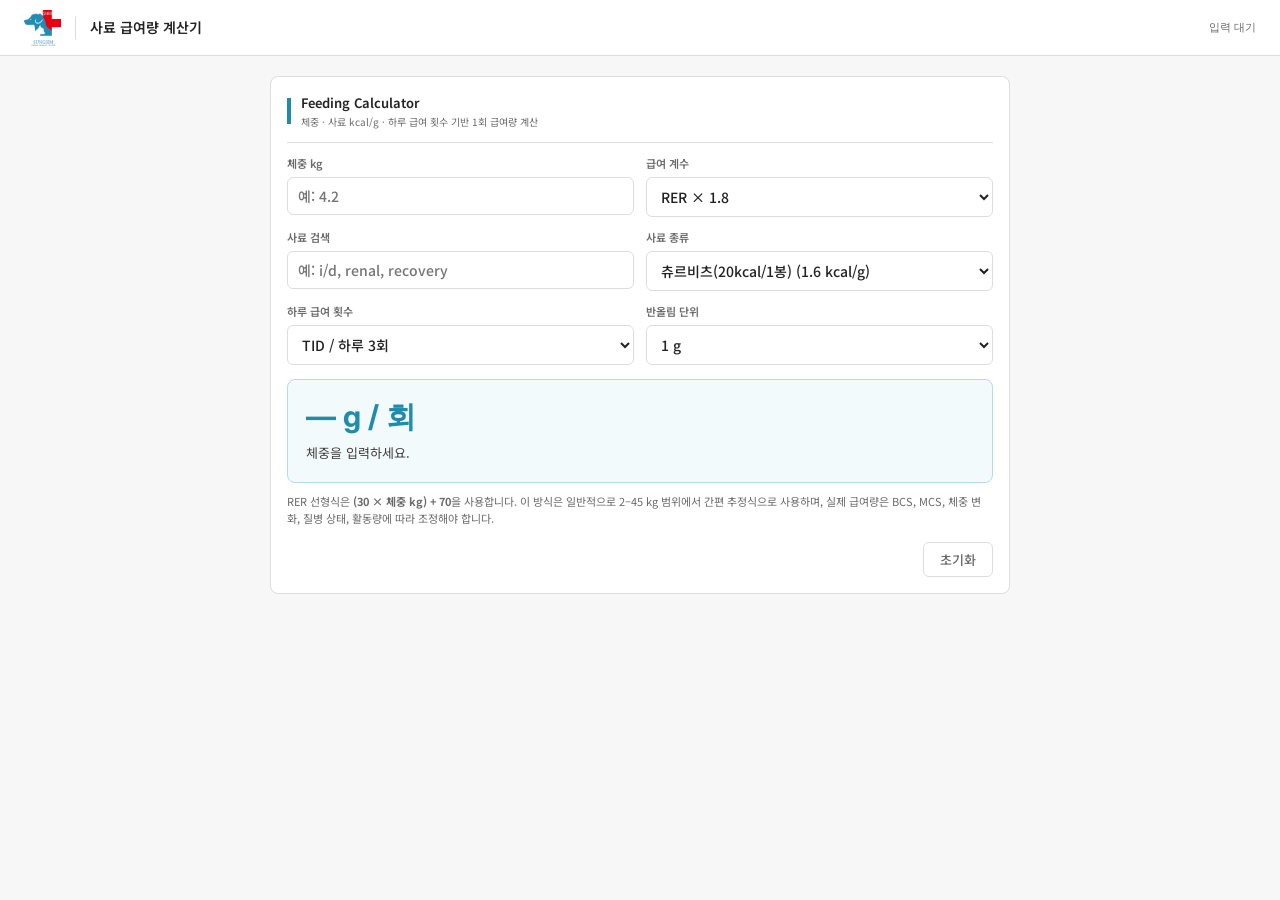
==== modules/feed_calculator.html @ 1986a964 "Add files via upload 사료 계산기 추가" ====
<!DOCTYPE html>
<html lang="ko">
<head>
<meta charset="UTF-8">
<meta name="viewport" content="width=device-width, initial-scale=1.0">
<title>사료 급여량 계산기 — 성심동물의료센터 EMR</title>
<link rel="apple-touch-icon" href="../로고_사진.png">
<link rel="manifest" href="../manifest.json">
<link rel="stylesheet" href="../css/common.css">
<style>
  .calc-card {
    background: var(--canvas);
    border: 1px solid var(--hairline);
    border-radius: var(--r);
    padding: 16px;
    margin-bottom: 14px;
  }
  .calc-grid {
    display: grid;
    grid-template-columns: 1fr 1fr;
    gap: 12px;
  }
  .calc-field {
    display: flex;
    flex-direction: column;
    gap: 5px;
  }
  .calc-field label {
    font-size: 11px;
    color: var(--muted);
    font-weight: 600;
  }
  .calc-field input,
  .calc-field select {
    background: var(--canvas);
    border: 1px solid var(--hairline);
    color: var(--ink);
    font-family: var(--sans);
    font-size: 14px;
    font-weight: 500;
    padding: 8px 10px;
    border-radius: var(--ri);
    outline: none;
  }
  .calc-field input:focus,
  .calc-field select:focus {
    border-color: var(--primary);
    box-shadow: 0 0 0 2px rgba(30,140,170,.12);
  }
  .result-box {
    background: var(--primary-soft);
    border: 1px solid var(--primary-mid);
    border-radius: var(--r);
    padding: 18px;
    margin-top: 14px;
  }
  .result-main {
    font-size: 30px;
    font-weight: 700;
    color: var(--primary);
    font-family: var(--mono);
    line-height: 1.2;
  }
  .result-sub {
    margin-top: 8px;
    font-size: 13px;
    color: var(--body-c);
    line-height: 1.7;
  }
  .warn {
    background: var(--alert-light);
    border: 1px solid var(--alert-mid);
    color: var(--alert);
    border-radius: var(--ri);
    padding: 10px;
    font-size: 12px;
    line-height: 1.6;
    margin-top: 12px;
    display: none;
  }
  .small-note {
    color: var(--muted);
    font-size: 11px;
    line-height: 1.6;
    margin-top: 10px;
  }
  @media(max-width:580px) {
    .calc-grid { grid-template-columns: 1fr; }
    .result-main { font-size: 25px; }
  }
</style>
</head>
<body>
<header class="app-header">
  <a href="../index.html" class="hdr-left">
    <img src="../로고_사진.png" alt="성심동물의료센터" class="hdr-logo">
    <span class="hdr-div"></span>
    <span class="hdr-title">사료 급여량 계산기</span>
  </a>
  <div class="hdr-right">
    <span class="prog-text" id="statusText">입력 대기</span>
  </div>
</header>

<main class="page">
  <section class="calc-card">
    <div class="sc-hdr" style="padding:0 0 12px 0; border-bottom:1px solid var(--hairline); margin-bottom:12px;">
      <div class="sc-bar"></div>
      <div>
        <div class="sc-tt">Feeding Calculator</div>
        <div class="sc-sub">체중 · 사료 kcal/g · 하루 급여 횟수 기반 1회 급여량 계산</div>
      </div>
    </div>

    <div class="calc-grid">
      <div class="calc-field">
        <label for="bodyWeight">체중 kg</label>
        <input id="bodyWeight" type="number" inputmode="decimal" min="0" step="0.01" placeholder="예: 4.2">
      </div>

      <div class="calc-field">
        <label for="factor">급여 계수</label>
        <select id="factor">
          <option value="1">RER × 1.0</option>
          <option value="1.2">RER × 1.2</option>
          <option value="1.4">RER × 1.4</option>
          <option value="1.6">RER × 1.6</option>
          <option value="1.8" selected>RER × 1.8</option>
          <option value="2">RER × 2.0</option>
          <option value="2.5">RER × 2.5</option>
          <option value="3">RER × 3.0</option>
        </select>
      </div>

      <div class="calc-field">
        <label for="feedSearch">사료 검색</label>
        <input id="feedSearch" type="text" placeholder="예: i/d, renal, recovery">
      </div>

      <div class="calc-field">
        <label for="feedSelect">사료 종류</label>
        <select id="feedSelect"></select>
      </div>

      <div class="calc-field">
        <label for="frequency">하루 급여 횟수</label>
        <select id="frequency">
          <option value="1">SID / 하루 1회</option>
          <option value="2">BID / 하루 2회</option>
          <option value="3" selected>TID / 하루 3회</option>
          <option value="4">QID / 하루 4회</option>
          <option value="5">하루 5회</option>
          <option value="6">하루 6회</option>
        </select>
      </div>

      <div class="calc-field">
        <label for="roundMode">반올림 단위</label>
        <select id="roundMode">
          <option value="0.1">0.1 g</option>
          <option value="1" selected>1 g</option>
          <option value="5">5 g</option>
          <option value="10">10 g</option>
        </select>
      </div>
    </div>

    <div class="result-box">
      <div class="result-main" id="mainResult">— g / 회</div>
      <div class="result-sub" id="subResult">체중, 사료, 급여 횟수를 입력하면 계산됩니다.</div>
    </div>

    <div class="warn" id="warnBox"></div>

    <div class="small-note">
      RER 선형식은 <b>(30 × 체중 kg) + 70</b>을 사용합니다. 이 방식은 일반적으로 2–45 kg 범위에서 간편 추정식으로 사용하며, 실제 급여량은 BCS, MCS, 체중 변화, 질병 상태, 활동량에 따라 조정해야 합니다.
    </div>

    <div class="btn-row" style="justify-content:flex-end; margin-top:14px;">
      <button class="btn btn-ghost" id="resetBtn">초기화</button>
    </div>
  </section>
</main>

<script src="../js/feed_data.js"></script>
<script>
const els = {
  bodyWeight: document.getElementById('bodyWeight'),
  factor: document.getElementById('factor'),
  feedSearch: document.getElementById('feedSearch'),
  feedSelect: document.getElementById('feedSelect'),
  frequency: document.getElementById('frequency'),
  roundMode: document.getElementById('roundMode'),
  mainResult: document.getElementById('mainResult'),
  subResult: document.getElementById('subResult'),
  warnBox: document.getElementById('warnBox'),
  statusText: document.getElementById('statusText'),
  resetBtn: document.getElementById('resetBtn')
};

function roundTo(value, unit) {
  const u = Number(unit);
  if (!u || u <= 0) return value;
  return Math.round(value / u) * u;
}

function formatNumber(value, digits = 1) {
  if (!Number.isFinite(value)) return '—';
  const fixed = value.toFixed(digits);
  return fixed.replace(/\.0$/, '');
}

function getRER(weightKg) {
  return (30 * weightKg) + 70;
}

function getFilteredFeeds() {
  const q = els.feedSearch.value.trim().toLowerCase();
  if (!q) return FEED_LIST;
  return FEED_LIST.filter(feed => feed.name.toLowerCase().includes(q));
}

function renderFeedOptions() {
  const selected = els.feedSelect.value;
  const list = getFilteredFeeds();
  els.feedSelect.innerHTML = '';

  if (list.length === 0) {
    const opt = document.createElement('option');
    opt.value = '';
    opt.textContent = '검색 결과 없음';
    els.feedSelect.appendChild(opt);
    calculate();
    return;
  }

  list.forEach(feed => {
    const opt = document.createElement('option');
    opt.value = feed.name;
    opt.textContent = `${feed.name} (${feed.kcalPerGram} kcal/g)`;
    els.feedSelect.appendChild(opt);
  });

  if ([...els.feedSelect.options].some(option => option.value === selected)) {
    els.feedSelect.value = selected;
  }

  calculate();
}

function getSelectedFeed() {
  return FEED_LIST.find(feed => feed.name === els.feedSelect.value);
}

function calculate() {
  const weight = Number(els.bodyWeight.value);
  const factor = Number(els.factor.value);
  const feed = getSelectedFeed();
  const frequency = Number(els.frequency.value);
  const roundUnit = Number(els.roundMode.value);

  els.warnBox.style.display = 'none';
  els.warnBox.textContent = '';

  if (!weight || weight <= 0) {
    els.mainResult.textContent = '— g / 회';
    els.subResult.textContent = '체중을 입력하세요.';
    els.statusText.textContent = '입력 대기';
    return;
  }

  if (!feed || !frequency || frequency <= 0) {
    els.mainResult.textContent = '— g / 회';
    els.subResult.textContent = '사료와 급여 횟수를 확인하세요.';
    els.statusText.textContent = '입력 대기';
    return;
  }

  const rer = getRER(weight);
  const dailyKcal = rer * factor;
  const dailyGram = dailyKcal / feed.kcalPerGram;
  const perMealRaw = dailyGram / frequency;
  const perMealRounded = roundTo(perMealRaw, roundUnit);
  const dailyGramRounded = perMealRounded * frequency;
  const dailyKcalRounded = dailyGramRounded * feed.kcalPerGram;

  els.mainResult.textContent = `${formatNumber(perMealRounded, roundUnit < 1 ? 1 : 0)} g / 회`;
  els.subResult.innerHTML =
    `하루 총량 <b>${formatNumber(dailyGramRounded, 0)} g/day</b> · ` +
    `약 <b>${formatNumber(dailyKcalRounded, 0)} kcal/day</b><br>` +
    `RER ${formatNumber(rer, 0)} kcal/day × ${factor} · ` +
    `${feed.name} · ${feed.kcalPerGram} kcal/g · 하루 ${frequency}회`;

  const diff = Math.abs(dailyKcalRounded - dailyKcal);
  if (diff >= 10) {
    els.warnBox.style.display = 'block';
    els.warnBox.textContent = `반올림 단위 때문에 목표 열량과 약 ${formatNumber(diff, 0)} kcal/day 차이가 납니다. 필요 시 반올림 단위를 낮추세요.`;
  }

  els.statusText.textContent = '계산 완료';
}

function resetAll() {
  els.bodyWeight.value = '';
  els.factor.value = '1.8';
  els.feedSearch.value = '';
  els.frequency.value = '3';
  els.roundMode.value = '1';
  renderFeedOptions();
  calculate();
}

[els.bodyWeight, els.factor, els.feedSelect, els.frequency, els.roundMode].forEach(el => {
  el.addEventListener('input', calculate);
});

els.feedSearch.addEventListener('input', renderFeedOptions);
els.resetBtn.addEventListener('click', resetAll);

renderFeedOptions();
</script>
</body>
</html>
---- css/common.css ----
/* css/common.css */
@import url('https://fonts.googleapis.com/css2?family=Inter:wght@400;500;600&family=Noto+Sans+KR:wght@300;400;500;600&display=swap');

:root {
  --canvas:        #FFFFFF;
  --ink:           #222222;
  --body-c:        #3F3F3F;
  --muted:         #6A6A6A;
  --primary:       #1E8CAA;
  --primary-light: #E8F6FA;
  --primary-mid:   #B3DDE8;
  --primary-soft:  #F2FAFB;
  --alert:         #E6000A;
  --alert-light:   #FFF0F0;
  --alert-mid:     #FFD6D6;
  --surface-soft:  #F7F7F7;
  --surface-strong:#F2F2F2;
  --hairline:      #DDDDDD;
  --hairline-dark: #CCCCCC;
  --sans: 'Noto Sans KR','Inter',-apple-system,sans-serif;
  --mono: 'Inter',monospace;
  --r: 8px; --rb: 6px; --ri: 6px;
}
*{box-sizing:border-box;margin:0;padding:0;}
body{background:var(--surface-soft);color:var(--body-c);font-family:var(--sans);font-size:14px;line-height:1.55;min-height:100vh;}

/* HEADER */
.app-header{background:var(--canvas);border-bottom:1px solid var(--hairline);padding:0 24px;height:56px;display:flex;align-items:center;justify-content:space-between;position:sticky;top:0;z-index:100;}
.hdr-left{display:flex;align-items:center;gap:14px; text-decoration:none; color:var(--ink);}
.hdr-logo{height:36px;width:auto;}
.hdr-div{width:1px;height:22px;background:var(--hairline);}
.hdr-title{font-size:14px;font-weight:600;}
.hdr-right{display:flex;align-items:center;gap:10px;}
.prog-text{font-size:11px;color:var(--muted);font-family:var(--mono);}
.prog-bg{width:96px;height:4px;background:var(--hairline);border-radius:2px;overflow:hidden;}
.prog-fill{height:100%;background:var(--primary);border-radius:2px;transition:width .3s;width:0%;}

/* PAGE & PATIENT BAR */
.page{max-width:780px;margin:0 auto;padding:20px 20px 96px;}
.pt-bar{background:var(--canvas);border:1px solid var(--hairline);border-radius:var(--r);padding:12px 16px;margin-bottom:16px;display:flex;align-items:center;gap:18px;flex-wrap:wrap;}
.pt-label{font-size:11px;font-weight:600;color:var(--primary);letter-spacing:.06em;text-transform:uppercase;white-space:nowrap;}
.pt-field{display:flex;flex-direction:column;gap:3px;}
.pt-field label{font-size:10px;color:var(--muted);font-weight:500;letter-spacing:.04em;}
.pt-field input,.pt-field select{background:var(--canvas);border:1px solid var(--hairline);color:var(--ink);font-family:var(--sans);font-size:13px;font-weight:500;padding:5px 10px;border-radius:var(--ri);outline:none;transition:border-color .15s,box-shadow .15s;}
.pt-field input:focus,.pt-field select:focus{border-color:var(--primary);box-shadow:0 0 0 2px rgba(30,140,170,.12);}

/* SECTION CARD */
.sc{background:var(--canvas);border:1px solid var(--hairline);border-radius:var(--r);margin-bottom:14px;overflow:hidden;}
.sc-hdr{padding:12px 16px 10px;border-bottom:1px solid var(--hairline);display:flex;align-items:center;gap:10px;}
.sc-bar{width:4px;height:26px;background:var(--primary);flex-shrink:0;}
.sc-tt{font-size:13px;font-weight:600;color:var(--ink);}
.sc-sub{font-size:10px;color:var(--muted);margin-top:1px;}
.sc-badge{margin-left:auto;font-size:11px;font-family:var(--mono);padding:2px 8px;border-radius:10px;background:var(--surface-soft);color:var(--muted);border:1px solid var(--hairline);transition:all .2s;}
.sc-badge.done{background:var(--primary-light);border-color:var(--primary-mid);color:var(--primary);}
.sc-badge.abn{background:var(--alert-light);border-color:var(--alert-mid);color:var(--alert);}
.sc-body{padding:12px 16px;display:flex;flex-direction:column;gap:10px;}

/* EXAM ROW */
.er{display:grid;grid-template-columns:124px 1fr;gap:12px;align-items:start;padding:8px 10px;border-radius:6px;border:1px solid transparent;transition:border-color .15s,background .15s;}
.er:hover{background:var(--surface-soft);border-color:var(--hairline);}
.er.r-abn{border-color:var(--alert-mid);background:var(--alert-light);}
.er.r-noted{border-color:var(--primary-mid);background:var(--primary-light);}
.el{font-size:13px;font-weight:500;color:var(--ink);}
.es{font-size:10px;color:var(--muted);margin-top:2px;}
.ec{display:flex;flex-direction:column;gap:6px;}

/* TOGGLES & CHIPS */
.tg{display:flex;gap:4px;flex-wrap:wrap;}
.tog{font-family:var(--sans);font-size:12px;padding:4px 11px;border-radius:var(--rb);border:1px solid var(--hairline);background:var(--canvas);color:var(--muted);cursor:pointer;transition:all .12s;white-space:nowrap;}
.tog:hover{border-color:var(--hairline-dark);color:var(--body-c);}
.tog.sn{background:var(--primary-light);border-color:var(--primary-mid);color:var(--primary);font-weight:500;}
.tog.sa{background:var(--alert-light);border-color:var(--alert-mid);color:var(--alert);font-weight:500;}
.fw{display:flex;flex-wrap:wrap;gap:4px;}
.chip{display:inline-flex;align-items:center;gap:4px;font-size:11px;color:var(--muted);padding:3px 9px 3px 7px;border-radius:var(--rb);border:1px solid var(--hairline);background:var(--canvas);cursor:pointer;transition:all .12s;user-select:none;}
.chip:hover{border-color:var(--hairline-dark);color:var(--body-c);}
.chip input{display:none;}
.cdot{width:5px;height:5px;border-radius:50%;background:currentColor;opacity:.5;flex-shrink:0;}
.chip.cn{background:var(--primary-light);border-color:var(--primary-mid);color:var(--primary);}
.chip.ca{background:var(--alert-light);border-color:var(--alert-mid);color:var(--alert);}
.chip.ct{background:var(--primary-soft);border-color:var(--primary-mid);color:var(--primary);}

/* NUMERIC & SPECIAL INPUTS */
.nr{display:flex;align-items:center;gap:7px;flex-wrap:wrap;}
.ni::-webkit-inner-spin-button,.ni::-webkit-outer-spin-button{-webkit-appearance:none;margin:0;}
.ni{-moz-appearance:textfield;}
.ni{background:var(--canvas);border:1px solid var(--hairline);color:var(--ink);font-family:var(--mono);font-size:14px;font-weight:600;padding:5px 9px;border-radius:var(--ri);outline:none;width:70px;text-align:center;transition:border-color .15s,box-shadow .15s;}
.ni:focus{border-color:var(--primary);box-shadow:0 0 0 2px rgba(30,140,170,.12);}
.ni.vn{border-color:var(--primary-mid);background:var(--primary-soft);}
.ni.va{border-color:var(--alert-mid);background:var(--alert-light);}
.nu{font-size:11px;color:var(--muted);}
.narr{font-size:11px;color:var(--hairline-dark);}
.nconv{font-family:var(--mono);font-size:14px;font-weight:600;color:var(--primary);min-width:48px;}
.nref{font-size:10px;color:var(--muted);background:var(--surface-soft);border:1px solid var(--hairline);padding:2px 7px;border-radius:4px;}

.bcs-w{display:flex;gap:4px;align-items:center;flex-wrap:wrap;}
.bcs-b{width:31px;height:31px;border-radius:var(--rb);border:1px solid var(--hairline);background:var(--canvas);color:var(--muted);font-family:var(--mono);font-size:12px;font-weight:600;cursor:pointer;transition:all .12s;display:flex;align-items:center;justify-content:center;}
.bcs-b:hover{border-color:var(--hairline-dark);}
.bcs-b.bl{border-color:var(--primary-mid);background:var(--primary-light);color:var(--primary);}
.bcs-b.bo{border-color:var(--primary-mid);background:var(--primary-light);color:var(--primary);}
.bcs-b.bh{border-color:var(--alert-mid);background:var(--alert-light);color:var(--alert);}
.bcs-lbl{font-size:12px;color:var(--muted);margin-left:6px;font-family:var(--mono);}

.hyd-grid, .mcs-grid{display:flex;flex-direction:column;gap:3px;}
.hyd-opt, .mcs-opt{display:flex;align-items:flex-start;gap:8px;padding:6px 10px;border-radius:var(--rb);border:1px solid var(--hairline);background:var(--canvas);cursor:pointer;transition:all .12s;}
.hyd-opt:hover, .mcs-opt:hover{border-color:var(--hairline-dark);background:var(--surface-soft);}
.hyd-opt.hn, .mcs-opt.mn{border-color:var(--primary-mid);background:var(--primary-light);}
.hyd-opt.ha, .mcs-opt.ma{border-color:var(--alert-mid);background:var(--alert-light);}
.hyd-g, .mcs-g{font-size:12px;font-weight:600;color:var(--ink);min-width:50px;padding-top:1px;}
.mcs-g{min-width:88px;}
.hn .hyd-g, .mn .mcs-g{color:var(--primary);} .ha .hyd-g, .ma .mcs-g{color:var(--alert);}
.hyd-d, .mcs-d{font-size:11px;color:var(--muted);line-height:1.4;}

.grade-w{display:flex;gap:4px;align-items:center;flex-wrap:wrap;}
.glbl{font-size:11px;color:var(--muted);}
.gb{width:27px;height:27px;border-radius:4px;border:1px solid var(--hairline);background:var(--canvas);color:var(--muted);font-family:var(--mono);font-size:11px;cursor:pointer;transition:all .12s;display:flex;align-items:center;justify-content:center;}
.gb:hover{border-color:var(--hairline-dark);}
.gb.gs{background:var(--primary-light);border-color:var(--primary-mid);color:var(--primary);font-weight:600;}

.ln-table{display:flex;flex-direction:column;gap:5px;}
.ln-row{display:flex;align-items:center;gap:10px;}
.ln-name{font-size:12px;color:var(--body-c);min-width:96px;}

.mi{background:var(--canvas);border:1px solid var(--hairline);color:var(--body-c);font-family:var(--sans);font-size:12px;padding:6px 10px;border-radius:var(--ri);outline:none;width:100%;resize:vertical;min-height:44px;transition:border-color .15s,box-shadow .15s;line-height:1.5;}
.mi:focus{border-color:var(--primary);box-shadow:0 0 0 2px rgba(30,140,170,.12);}
.mi::placeholder{color:var(--hairline-dark);}

/* BOTTOM & MODAL */
.bot{position:fixed;bottom:0;left:0;right:0;background:var(--canvas);border-top:1px solid var(--hairline);padding:11px 20px;display:flex;align-items:center;justify-content:space-between;z-index:50;}
.bot-stat{font-size:12px;color:var(--muted);}
.btn-row{display:flex;gap:7px;}
.btn{font-family:var(--sans);font-size:13px;font-weight:500;padding:7px 16px;border-radius:var(--rb);border:1px solid var(--hairline);cursor:pointer;transition:all .12s;background:var(--canvas);color:var(--body-c);}
.btn:hover{border-color:var(--hairline-dark);background:var(--surface-soft);}
.btn-p{background:var(--primary);color:#fff;border-color:var(--primary);}
.btn-p:hover{background:#187f9a;border-color:#187f9a;}
.btn-ghost{color:var(--muted);}
.btn-d:hover{border-color:var(--alert);color:var(--alert);background:var(--alert-light);}
.btn-sending{opacity:.55;pointer-events:none;}

.modal-ov{display:none;position:fixed;inset:0;background:rgba(0,0,0,.32);z-index:200;align-items:center;justify-content:center;}
.modal-ov.open{display:flex;}
.modal{background:var(--canvas);border:1px solid var(--hairline);border-radius:var(--r);padding:22px;width:92%;max-width:540px;max-height:85vh;overflow-y:auto;}
.modal-hdr{display:flex;justify-content:space-between;align-items:center;margin-bottom:12px;}
.modal-title{font-size:14px;font-weight:600;color:var(--ink);}
.modal-close{background:none;border:none;color:var(--muted);cursor:pointer;font-size:18px;line-height:1;}
.modal-ta{width:100%;height:320px;background:var(--surface-soft);border:1px solid var(--hairline);color:var(--body-c);font-family:var(--mono);font-size:12px;padding:11px;border-radius:var(--ri);resize:vertical;outline:none;line-height:1.7;}
.modal-foot{display:flex;gap:7px;justify-content:flex-end;margin-top:10px;}
.send-res{font-size:12px;padding:6px 11px;border-radius:4px;display:none;margin-top:7px;}
.send-res.ok{background:var(--primary-light);color:var(--primary);border:1px solid var(--primary-mid);}
.send-res.err{background:var(--alert-light);color:var(--alert);border:1px solid var(--alert-mid);}

::-webkit-scrollbar{width:5px;}
::-webkit-scrollbar-track{background:var(--surface-soft);}
::-webkit-scrollbar-thumb{background:var(--hairline-dark);border-radius:3px;}
@media(max-width:580px){
  .er{grid-template-columns:1fr;}
  .page{padding:14px 12px 96px;}
  .hdr-div,.hdr-title{display:none;}
  .prog-bg{display:none;}
}
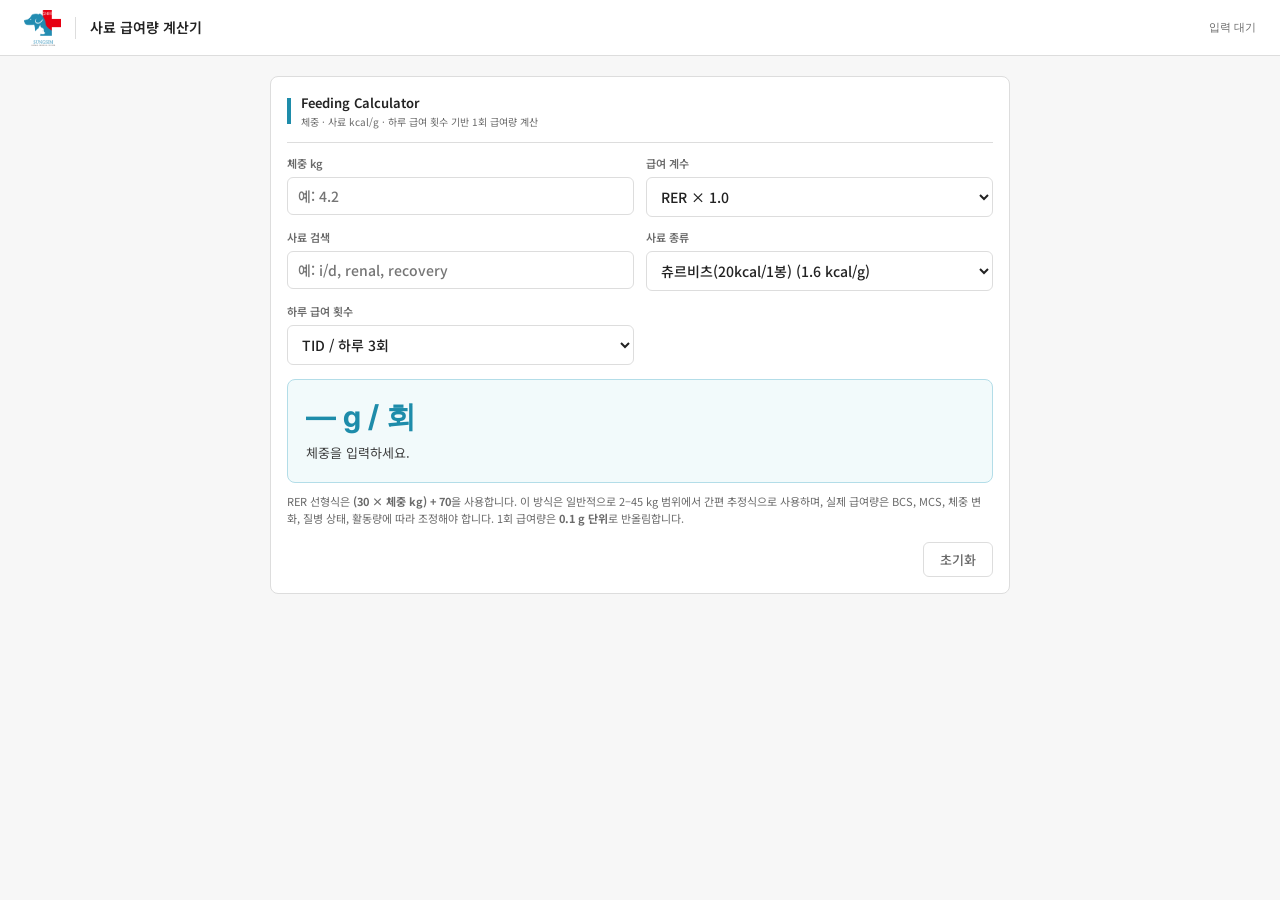
==== commit 5ab1fb8d: "Add files via upload 계산 로직 수정" ====
--- a/modules/feed_calculator.html
+++ b/modules/feed_calculator.html
@@ -121,11 +121,11 @@
       <div class="calc-field">
         <label for="factor">급여 계수</label>
         <select id="factor">
-          <option value="1">RER × 1.0</option>
+          <option value="1" selected>RER × 1.0</option>
           <option value="1.2">RER × 1.2</option>
           <option value="1.4">RER × 1.4</option>
           <option value="1.6">RER × 1.6</option>
-          <option value="1.8" selected>RER × 1.8</option>
+          <option value="1.8">RER × 1.8</option>
           <option value="2">RER × 2.0</option>
           <option value="2.5">RER × 2.5</option>
           <option value="3">RER × 3.0</option>
@@ -153,16 +153,6 @@
           <option value="6">하루 6회</option>
         </select>
       </div>
-
-      <div class="calc-field">
-        <label for="roundMode">반올림 단위</label>
-        <select id="roundMode">
-          <option value="0.1">0.1 g</option>
-          <option value="1" selected>1 g</option>
-          <option value="5">5 g</option>
-          <option value="10">10 g</option>
-        </select>
-      </div>
     </div>
 
     <div class="result-box">
@@ -173,7 +163,7 @@
     <div class="warn" id="warnBox"></div>
 
     <div class="small-note">
-      RER 선형식은 <b>(30 × 체중 kg) + 70</b>을 사용합니다. 이 방식은 일반적으로 2–45 kg 범위에서 간편 추정식으로 사용하며, 실제 급여량은 BCS, MCS, 체중 변화, 질병 상태, 활동량에 따라 조정해야 합니다.
+      RER 선형식은 <b>(30 × 체중 kg) + 70</b>을 사용합니다. 이 방식은 일반적으로 2–45 kg 범위에서 간편 추정식으로 사용하며, 실제 급여량은 BCS, MCS, 체중 변화, 질병 상태, 활동량에 따라 조정해야 합니다. 1회 급여량은 <b>0.1 g 단위</b>로 반올림합니다.
     </div>
 
     <div class="btn-row" style="justify-content:flex-end; margin-top:14px;">
@@ -184,13 +174,14 @@
 
 <script src="../js/feed_data.js"></script>
 <script>
+const ROUND_UNIT = 0.1;
+
 const els = {
   bodyWeight: document.getElementById('bodyWeight'),
   factor: document.getElementById('factor'),
   feedSearch: document.getElementById('feedSearch'),
   feedSelect: document.getElementById('feedSelect'),
   frequency: document.getElementById('frequency'),
-  roundMode: document.getElementById('roundMode'),
   mainResult: document.getElementById('mainResult'),
   subResult: document.getElementById('subResult'),
   warnBox: document.getElementById('warnBox'),
@@ -199,9 +190,8 @@
 };
 
 function roundTo(value, unit) {
-  const u = Number(unit);
-  if (!u || u <= 0) return value;
-  return Math.round(value / u) * u;
+  if (!unit || unit <= 0) return value;
+  return Math.round(value / unit) * unit;
 }
 
 function formatNumber(value, digits = 1) {
@@ -257,7 +247,6 @@
   const factor = Number(els.factor.value);
   const feed = getSelectedFeed();
   const frequency = Number(els.frequency.value);
-  const roundUnit = Number(els.roundMode.value);
 
   els.warnBox.style.display = 'none';
   els.warnBox.textContent = '';
@@ -280,13 +269,13 @@
   const dailyKcal = rer * factor;
   const dailyGram = dailyKcal / feed.kcalPerGram;
   const perMealRaw = dailyGram / frequency;
-  const perMealRounded = roundTo(perMealRaw, roundUnit);
+  const perMealRounded = roundTo(perMealRaw, ROUND_UNIT);
   const dailyGramRounded = perMealRounded * frequency;
   const dailyKcalRounded = dailyGramRounded * feed.kcalPerGram;
 
-  els.mainResult.textContent = `${formatNumber(perMealRounded, roundUnit < 1 ? 1 : 0)} g / 회`;
+  els.mainResult.textContent = `${formatNumber(perMealRounded, 1)} g / 회`;
   els.subResult.innerHTML =
-    `하루 총량 <b>${formatNumber(dailyGramRounded, 0)} g/day</b> · ` +
+    `하루 총량 <b>${formatNumber(dailyGramRounded, 1)} g/day</b> · ` +
     `약 <b>${formatNumber(dailyKcalRounded, 0)} kcal/day</b><br>` +
     `RER ${formatNumber(rer, 0)} kcal/day × ${factor} · ` +
     `${feed.name} · ${feed.kcalPerGram} kcal/g · 하루 ${frequency}회`;
@@ -294,7 +283,7 @@
   const diff = Math.abs(dailyKcalRounded - dailyKcal);
   if (diff >= 10) {
     els.warnBox.style.display = 'block';
-    els.warnBox.textContent = `반올림 단위 때문에 목표 열량과 약 ${formatNumber(diff, 0)} kcal/day 차이가 납니다. 필요 시 반올림 단위를 낮추세요.`;
+    els.warnBox.textContent = `반올림 때문에 목표 열량과 약 ${formatNumber(diff, 0)} kcal/day 차이가 납니다.`;
   }
 
   els.statusText.textContent = '계산 완료';
@@ -302,15 +291,14 @@
 
 function resetAll() {
   els.bodyWeight.value = '';
-  els.factor.value = '1.8';
+  els.factor.value = '1';
   els.feedSearch.value = '';
   els.frequency.value = '3';
-  els.roundMode.value = '1';
   renderFeedOptions();
   calculate();
 }
 
-[els.bodyWeight, els.factor, els.feedSelect, els.frequency, els.roundMode].forEach(el => {
+[els.bodyWeight, els.factor, els.feedSelect, els.frequency].forEach(el => {
   el.addEventListener('input', calculate);
 });
 
